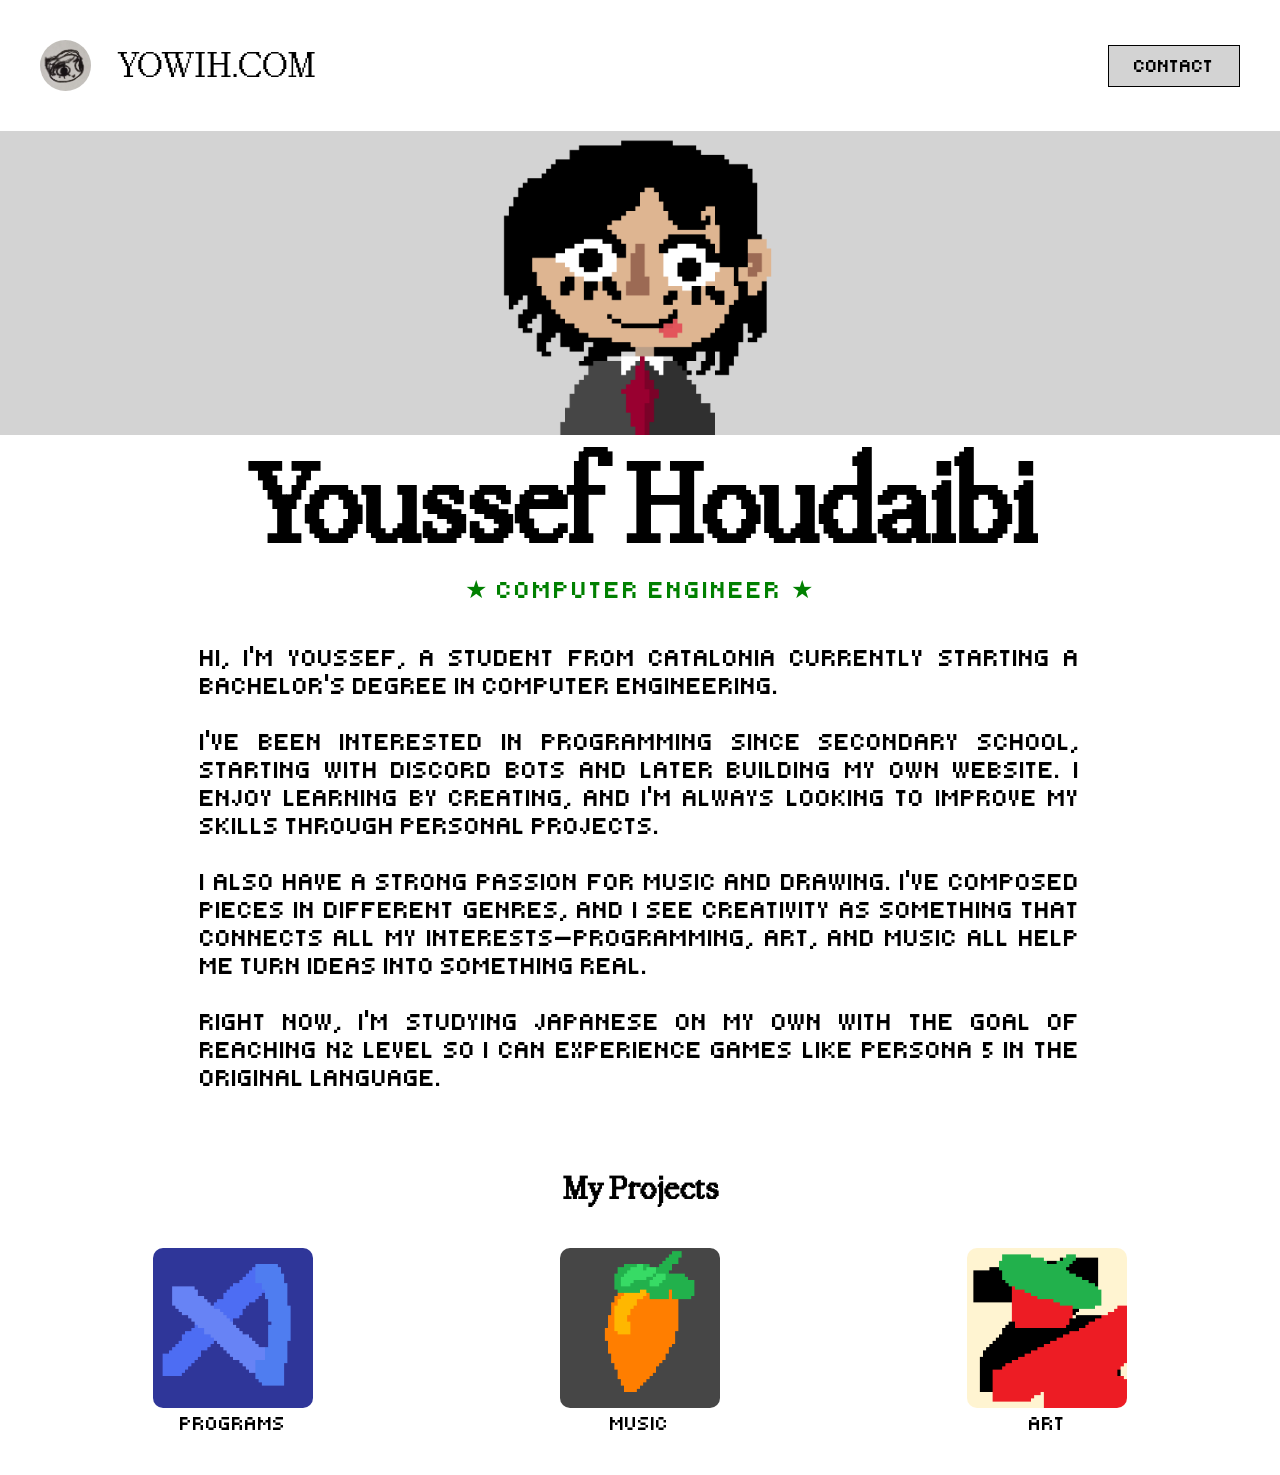
==== index.html @ ae7f0670 "changed description" ====
<!DOCTYPE html>
<html lang="en">
<head>
    <meta charset="UTF-8">
    <meta name="viewport" content="width=device-width, initial-scale=1.0">
    <title>Yowi</title>
    <link rel="stylesheet" href="style.css">
    <link rel="shortcut icon" href="res/yowi-face.png" type="image/x-icon">
    <script src="app.js" defer></script>
</head>
<body>
    <header>
        <div class="container">
            <div id="navbar">
                <div id="logo">
                    <img id="logo-profile" src="res/yowi-profile-crop.jpg" alt="">
                    <p>YOWIH.COM</p>
                </div>
                <nav>
                    <ul id="nav-links">
                        <li><a href="">HOME</a></li>
                        <li><a href="#projects-container">PROJECTS</a></li>
                    </ul>
                </nav>
                <a href="https://www.instagram.com/yowih.ig/" target="_blank"><button>CONTACT</button></a>
            </div>
        </div>
    </header>
    <main>
        <div id="profile-banner">
            <img id="profile-picture" src="res/yowi-pixel.png" alt="Yowi profile picture">
        </div>
        <div id="profile-container">
            <h1 id="profile-name">Youssef Houdaibi</h1>
            <p id="profile-role">★ Computer engineer ★</p>
        </div>
        <p id="profile-description">Hi, I’m Youssef, a student from Catalonia currently starting a Bachelor’s degree in Computer Engineering.<br><br>
            I’ve been interested in programming since secondary school, starting with Discord bots and later building my own website. I enjoy learning by creating, and I’m always looking to improve my skills through personal projects.<br><br>
            I also have a strong passion for music and drawing. I’ve composed pieces in different genres, and I see creativity as something that connects all my interests—programming, art, and music all help me turn ideas into something real.<br><br>
            Right now, I’m studying Japanese on my own with the goal of reaching N2 level so I can experience games like Persona 5 in the original language.</p>
        <div id="projects-banner">
            <h2>My Projects</h2>
            <div id="projects-container">
                <div class="project">
                    <a href="https://github.com/YowiH" target="_blank"><img src="res/skill-1.png" alt=""></a>
                    <p>Programs</p>
                </div>
                <div class="project">
                    <a href="https://on.soundcloud.com/cmPbuTCfm2aWkC9x8" target="_blank"><img src="res/skill-2.png" alt=""></a>
                    <p>Music</p>
                </div>
                <div class="project">
                    <a href="https://pinterest.com/yowihx/" target="_blank"><img src="res/skill-3.png" alt=""></a>
                    <p>ART</p>
                </div>
            </div>
        </div>
    </main>
</body>
</html>
---- style.css ----
@import url('https://fonts.googleapis.com/css2?family=Poppins:wght@400;600;700&display=swap');
@import url('https://fonts.googleapis.com/css2?family=Tiny5&display=swap');

@font-face {
    font-family: "Mondwest";
    src: url("fonts/PPMondwest-Regular.otf") format("opentype");
}

* {
    margin: 0;
    padding: 0;
    box-sizing: border-box;
}

html {
    scroll-behavior: smooth;
}

p, li, a, button {
    font-family: "Tiny5", sans-serif;
    font-weight: 400;
    text-decoration: none;
    text-transform: uppercase;
}

#navbar {
    display: flex;
    align-items: center;
    margin: 20px;
}

#logo {
    display: flex;
    align-items: center;
}

#logo-profile {
    width: 8vw;
    object-fit: cover;
    border-radius: 8vw;
    align-items: center;
}

#logo p {
    font-family: "Mondwest";
    font-size: 6vw;
    cursor: pointer;
    font-weight: 400;
    margin-left: 2vw;
}

#nav-links {
    display: none;
}

header nav {
    flex: 1;
    text-align: right;
}

header nav ul {
    display: inline-block;
    list-style-type: none;
}

header nav ul li {
    display: inline-block;
    list-style-type: none;
    margin-right: 20px;
    border-bottom: 2px solid white;
    font-size: 15px;
}

header nav ul li:hover {
    border-bottom: 2px solid black;
}

button {
    padding: 9px 25px;
    border: 1px solid black;
    cursor: pointer;
    background-color: lightgray;
    font-size: 3vw;
    align-items: center;
}

button:hover {
    background-color: rgb(169, 169, 169);
}

#profile-banner {
    display: flex;
    align-items: center;
    justify-content: space-evenly;
    padding: 5px 0 0 0;
    background-color: lightgray;
}

#profile-picture {
    width: 120px;
    display: block;
    position: relative;
    z-index: 1;
    transition: all 0.3s ease-in-out;
}
#profile-picture:active {
    transform: translateY(50px);
}

#profile-container {
    background-color: white;
    padding-top: 10px;
    z-index: 2;
    position: relative;
}

#profile-name {
    text-align: center;
    letter-spacing: -1px;
    font-size: 40px;
    font-family: "Mondwest";
}

#profile-role {
    text-align: center;
    font-size: 10px;
    font-weight: 500;
    letter-spacing: 2px;
    font-family: "Tiny5";
    color: green;
}

#profile-description {
    margin: 20px 30px 40px 30px;
    font-size: 15px;
    font-family: "Tiny5";
    text-transform: uppercase;
    text-align: justify;
}

#projects-banner {
    margin: 0 30px;
}

#projects-banner h2 {
    font-family: "Mondwest";
    font-size: 30px;
    font-weight: 600;
    text-align: center;
}

#projects-container {
    display: flex;
    justify-content: space-around;
    margin: 20px 0;
}

.project a img {
    width: 5rem;
    height: 5rem;
    border-radius: 10px;
    transition: all 0.3s ease;
}

.project img:hover {
    transform: scale(1.1);
}

.project p {
    font-size: 10px;
    text-align: center;
}

#contact {
    padding: 0 20px;
}

#contact h2 {
    font-size: 15px;
    font-weight: 600;
    text-align: center;
    display: inline;
}

#contact-links {
    margin: 10px 0;
    display: flex;
    align-items: center;
    justify-content: space-around;
}

#contact-links a {
    font-size: 10px;
    font-weight: 500;
    transition: all 0.4s ease;
    margin-right: 0px;
}

#contact-links a:hover {
    color: #777;
}

@media screen and (min-width: 992px) {
    #navbar {
        margin: 40px;
    }
    #logo-profile {
        width: 4vw;
    }
    #logo p {
        font-size: 3vw;
    }
    button {
        font-size: 1.5vw;
    }
    #profile-banner {
        display: block;
        height: 19rem;
    }
    #profile-picture {
        width: 300px;
        margin: 0 auto;
    }
    #profile-picture:hover {
        transform: scale(1.05);
    }
    #profile-picture:active {
        transform: translateY(130px)
    }
    #profile-name {
        font-size: 120px;
    }
    #profile-role {
        font-size: 25px;
    }
    #profile-description {
        font-size: 25px;
        margin: 40px 200px 80px 200px;
        text-align: justify;
    }
    #projects-banner {
        margin-top: 3em;
    }
    #projects-banner h2 {
        font-size: 34px;
    }
    #projects-container {
        margin: 40px 0;
    }
    .project a img {
        width: 10rem;
        height: 10rem;
    }
    .project p {
        font-size: 20px;
    }
    #contact h2 {
        font-size: 30px;
    }
    #contact-links a {
        font-size: 20px;
    }
}
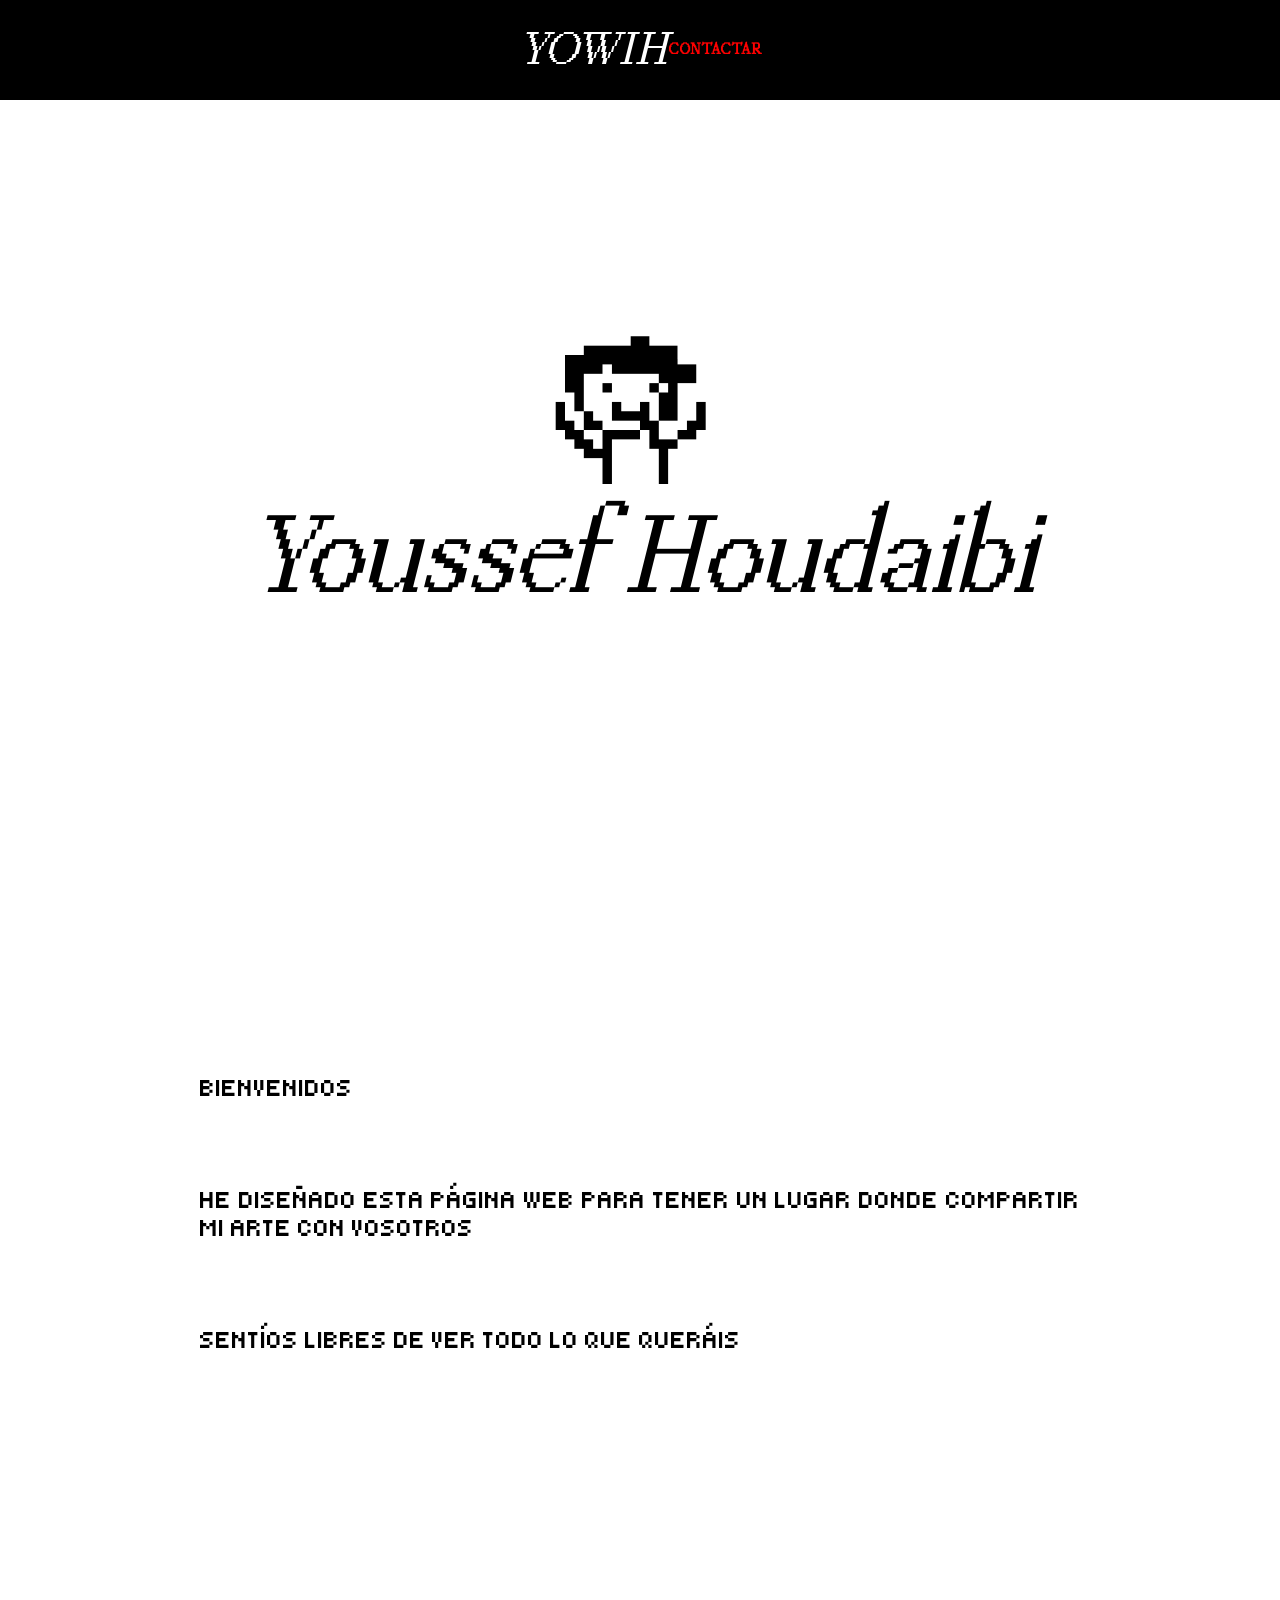
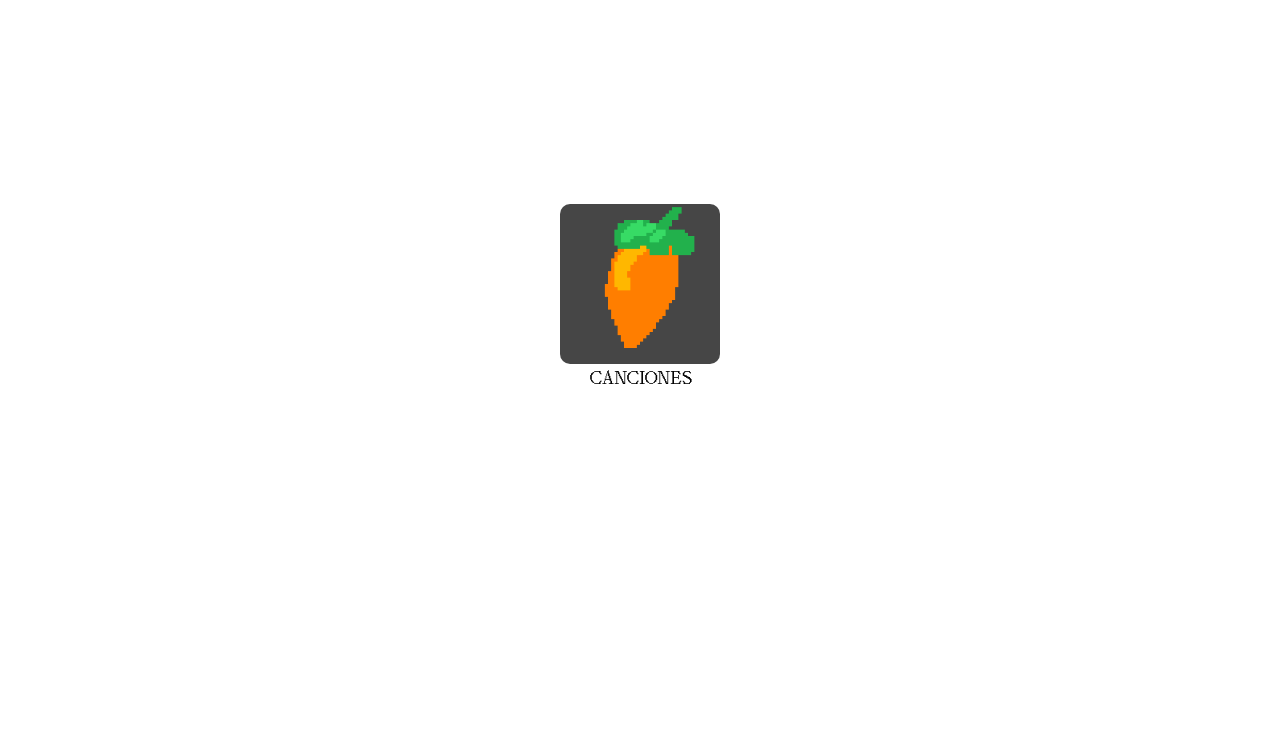
==== commit 8decf0f9: "YowiH Pixel Songs Update" ====
--- a/index.html
+++ b/index.html
@@ -6,52 +6,31 @@
     <title>Yowi</title>
     <link rel="stylesheet" href="style.css">
     <link rel="shortcut icon" href="res/yowi-face.png" type="image/x-icon">
-    <script src="app.js" defer></script>
 </head>
 <body>
     <header>
-        <div class="container">
-            <div id="navbar">
-                <div id="logo">
-                    <img id="logo-profile" src="res/yowi-profile-crop.jpg" alt="">
-                    <p>YOWIH.COM</p>
-                </div>
-                <nav>
-                    <ul id="nav-links">
-                        <li><a href="">HOME</a></li>
-                        <li><a href="#projects-container">PROJECTS</a></li>
-                    </ul>
-                </nav>
-                <a href="https://www.instagram.com/yowih.ig/" target="_blank"><button>CONTACT</button></a>
-            </div>
-        </div>
+        <a id="yowih" href="index.html">YOWIH</a>
+        <a id="subir" href="mailto:youssef.houdaibi06@gmail.com">CONTACTAR</a>
     </header>
     <main>
         <div id="profile-banner">
-            <img id="profile-picture" src="res/yowi-pixel.png" alt="Yowi profile picture">
+            <img id="profile-picture" src="res/yowi.png" alt="Yowi profile picture">
         </div>
         <div id="profile-container">
-            <h1 id="profile-name">Youssef Houdaibi</h1>
-            <p id="profile-role">★ Computer engineer ★</p>
+            <p id="profile-name">Youssef Houdaibi</p>
         </div>
-        <p id="profile-description">Hi, I’m Youssef, a student from Catalonia currently starting a Bachelor’s degree in Computer Engineering.<br><br>
-            I’ve been interested in programming since secondary school, starting with Discord bots and later building my own website. I enjoy learning by creating, and I’m always looking to improve my skills through personal projects.<br><br>
-            I also have a strong passion for music and drawing. I’ve composed pieces in different genres, and I see creativity as something that connects all my interests—programming, art, and music all help me turn ideas into something real.<br><br>
-            Right now, I’m studying Japanese on my own with the goal of reaching N2 level so I can experience games like Persona 5 in the original language.</p>
+        <p id="profile-description">
+            Bienvenidos
+            <br><br><br><br>
+            He diseñado esta página web para tener un lugar donde compartir mi arte con vosotros
+            <br><br><br><br>
+            Sentíos libres de ver todo lo que queráis
+        </p>
         <div id="projects-banner">
-            <h2>My Projects</h2>
             <div id="projects-container">
                 <div class="project">
-                    <a href="https://github.com/YowiH" target="_blank"><img src="res/skill-1.png" alt=""></a>
-                    <p>Programs</p>
-                </div>
-                <div class="project">
-                    <a href="https://on.soundcloud.com/cmPbuTCfm2aWkC9x8" target="_blank"><img src="res/skill-2.png" alt=""></a>
-                    <p>Music</p>
-                </div>
-                <div class="project">
-                    <a href="https://pinterest.com/yowihx/" target="_blank"><img src="res/skill-3.png" alt=""></a>
-                    <p>ART</p>
+                    <a href="canciones.html" target="_blank"><img src="res/skill-2.png" alt=""></a>
+                    <p>Canciones</p>
                 </div>
             </div>
         </div>
--- a/style.css
+++ b/style.css
@@ -1,6 +1,5 @@
 @import url('https://fonts.googleapis.com/css2?family=Poppins:wght@400;600;700&display=swap');
 @import url('https://fonts.googleapis.com/css2?family=Tiny5&display=swap');
-
 @font-face {
     font-family: "Mondwest";
     src: url("fonts/PPMondwest-Regular.otf") format("opentype");
@@ -11,127 +10,72 @@
     padding: 0;
     box-sizing: border-box;
 }
-
 html {
     scroll-behavior: smooth;
 }
 
-p, li, a, button {
-    font-family: "Tiny5", sans-serif;
-    font-weight: 400;
+header {
+    background-color: black;
+    width: 100%;
+    height: 50px;
+    display: flex;
+    align-items: center;
+    justify-content: center;
+    font-family: "Mondwest";
+    padding: 50px;
+    position: fixed;
+    top: 0;
+    left: 0;
+    transition: top 0.3s ease-in-out;
+    z-index: 10;
+}
+#yowih {
+    font-size: 50px;
+    font-style: italic;
+    color: white;
     text-decoration: none;
-    text-transform: uppercase;
-}
-
-#navbar {
-    display: flex;
-    align-items: center;
-    margin: 20px;
-}
-
-#logo {
-    display: flex;
-    align-items: center;
-}
-
-#logo-profile {
-    width: 8vw;
-    object-fit: cover;
-    border-radius: 8vw;
-    align-items: center;
-}
-
-#logo p {
-    font-family: "Mondwest";
-    font-size: 6vw;
-    cursor: pointer;
-    font-weight: 400;
-    margin-left: 2vw;
-}
-
-#nav-links {
-    display: none;
-}
-
-header nav {
-    flex: 1;
-    text-align: right;
-}
-
-header nav ul {
-    display: inline-block;
-    list-style-type: none;
-}
-
-header nav ul li {
-    display: inline-block;
-    list-style-type: none;
-    margin-right: 20px;
-    border-bottom: 2px solid white;
-    font-size: 15px;
-}
-
-header nav ul li:hover {
-    border-bottom: 2px solid black;
-}
-
-button {
-    padding: 9px 25px;
-    border: 1px solid black;
-    cursor: pointer;
-    background-color: lightgray;
-    font-size: 3vw;
-    align-items: center;
-}
-
-button:hover {
-    background-color: rgb(169, 169, 169);
+}
+#subir {
+    text-decoration: none;
+    color: red;
+    font-weight: bold;
 }
 
 #profile-banner {
     display: flex;
     align-items: center;
     justify-content: space-evenly;
-    padding: 5px 0 0 0;
-    background-color: lightgray;
-}
-
+    margin-top: 30vh;
+}
 #profile-picture {
     width: 120px;
     display: block;
     position: relative;
     z-index: 1;
     transition: all 0.3s ease-in-out;
+    border-radius: 100%;
+    top: 40px;
 }
 #profile-picture:active {
-    transform: translateY(50px);
-}
-
+    cursor: pointer;
+    transform: translateY(-50px);
+}
 #profile-container {
     background-color: white;
     padding-top: 10px;
     z-index: 2;
     position: relative;
 }
-
 #profile-name {
     text-align: center;
     letter-spacing: -1px;
-    font-size: 40px;
-    font-family: "Mondwest";
-}
-
-#profile-role {
-    text-align: center;
-    font-size: 10px;
-    font-weight: 500;
-    letter-spacing: 2px;
-    font-family: "Tiny5";
-    color: green;
-}
-
+    font-size: 10vw;
+    font-family: "Mondwest";
+    font-style: italic;
+    text-transform: none;
+}
 #profile-description {
-    margin: 20px 30px 40px 30px;
+    margin: 40vh 30px 40px 30px;
     font-size: 15px;
     font-family: "Tiny5";
     text-transform: uppercase;
@@ -152,7 +96,7 @@
 #projects-container {
     display: flex;
     justify-content: space-around;
-    margin: 20px 0;
+    margin: 40vh 0;
 }
 
 .project a img {
@@ -163,12 +107,13 @@
 }
 
 .project img:hover {
-    transform: scale(1.1);
+    transform: scale(1.05);
 }
 
 .project p {
-    font-size: 10px;
-    text-align: center;
+    text-align: center;
+    font-family: "Mondwest";
+    text-transform: uppercase;
 }
 
 #contact {
@@ -216,16 +161,16 @@
     #profile-banner {
         display: block;
         height: 19rem;
+        margin-top: 20vh;
     }
     #profile-picture {
         width: 300px;
         margin: 0 auto;
-    }
-    #profile-picture:hover {
-        transform: scale(1.05);
+        top: 100px;
+        cursor: pointer;
     }
     #profile-picture:active {
-        transform: translateY(130px)
+        transform: translateY(-130px);
     }
     #profile-name {
         font-size: 120px;
@@ -235,7 +180,7 @@
     }
     #profile-description {
         font-size: 25px;
-        margin: 40px 200px 80px 200px;
+        margin: 50vh 200px;
         text-align: justify;
     }
     #projects-banner {
@@ -245,7 +190,7 @@
         font-size: 34px;
     }
     #projects-container {
-        margin: 40px 0;
+        margin: 40vh 0;
     }
     .project a img {
         width: 10rem;
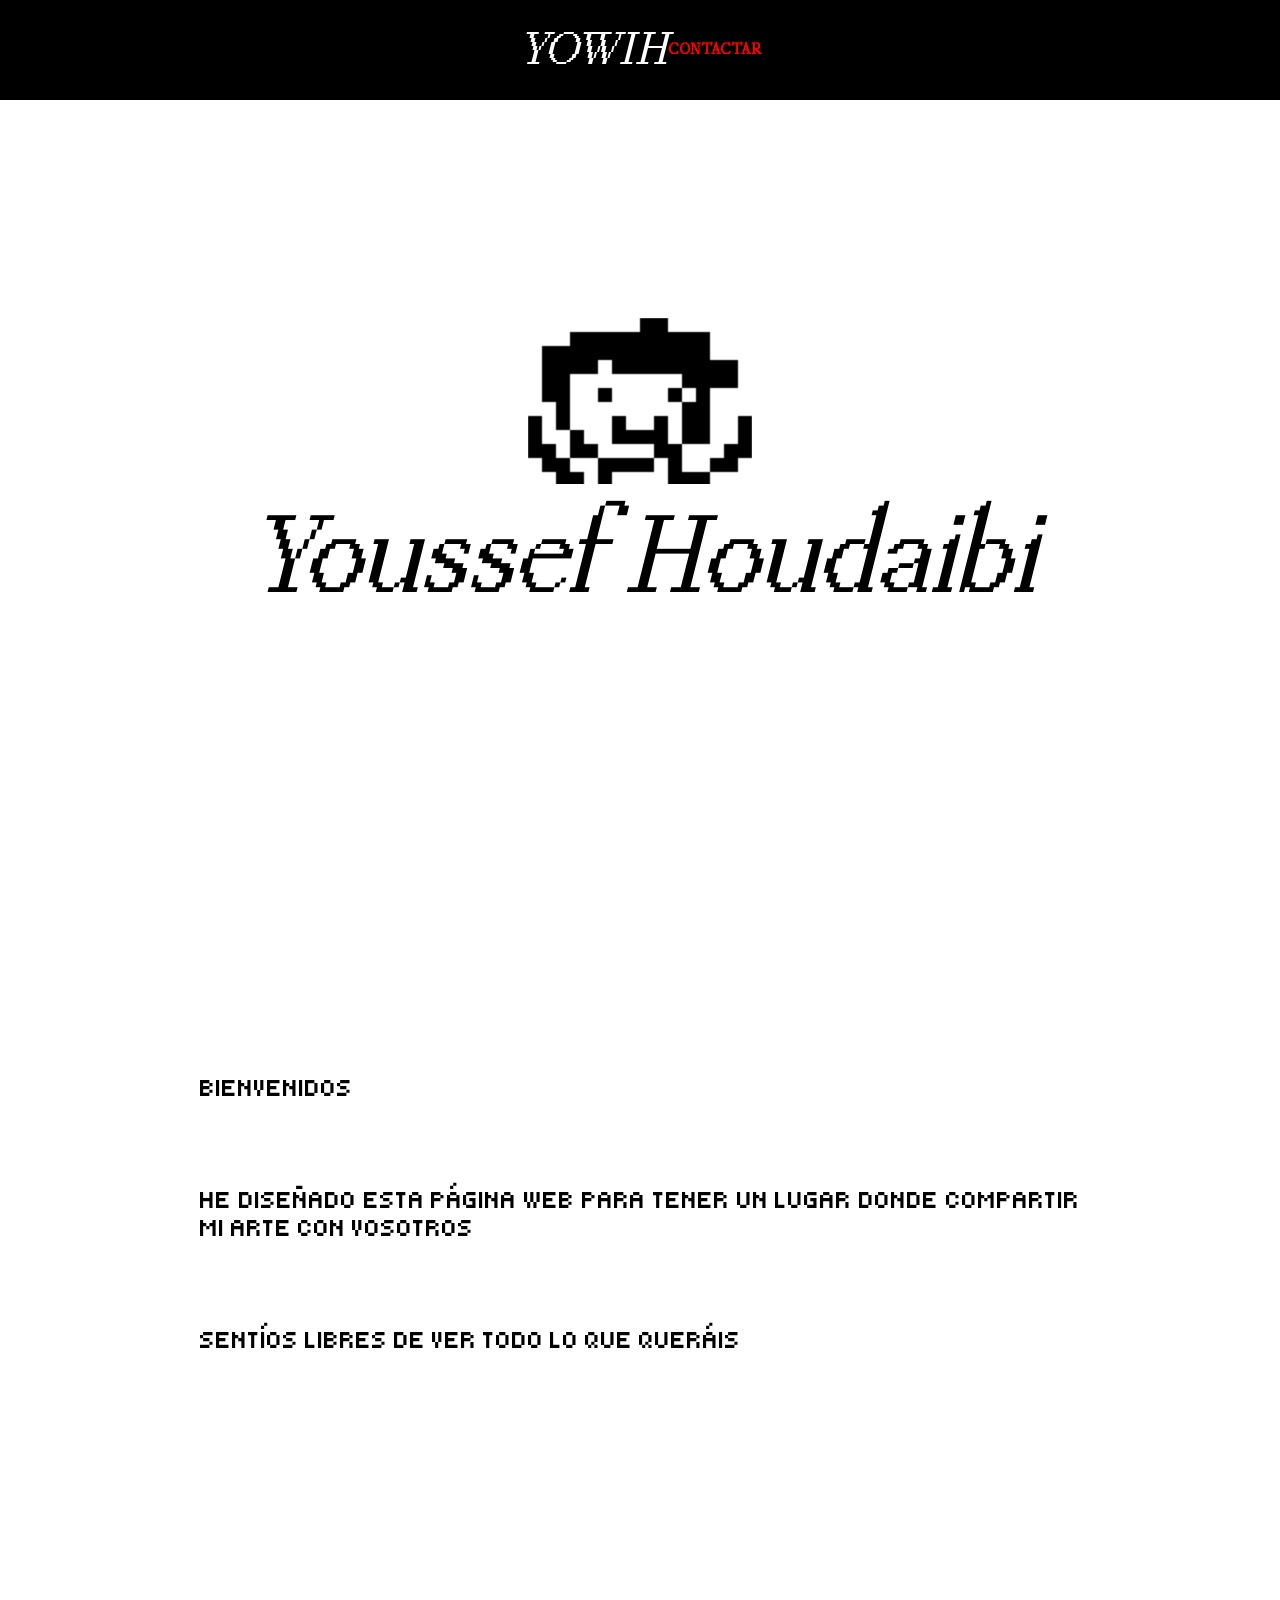
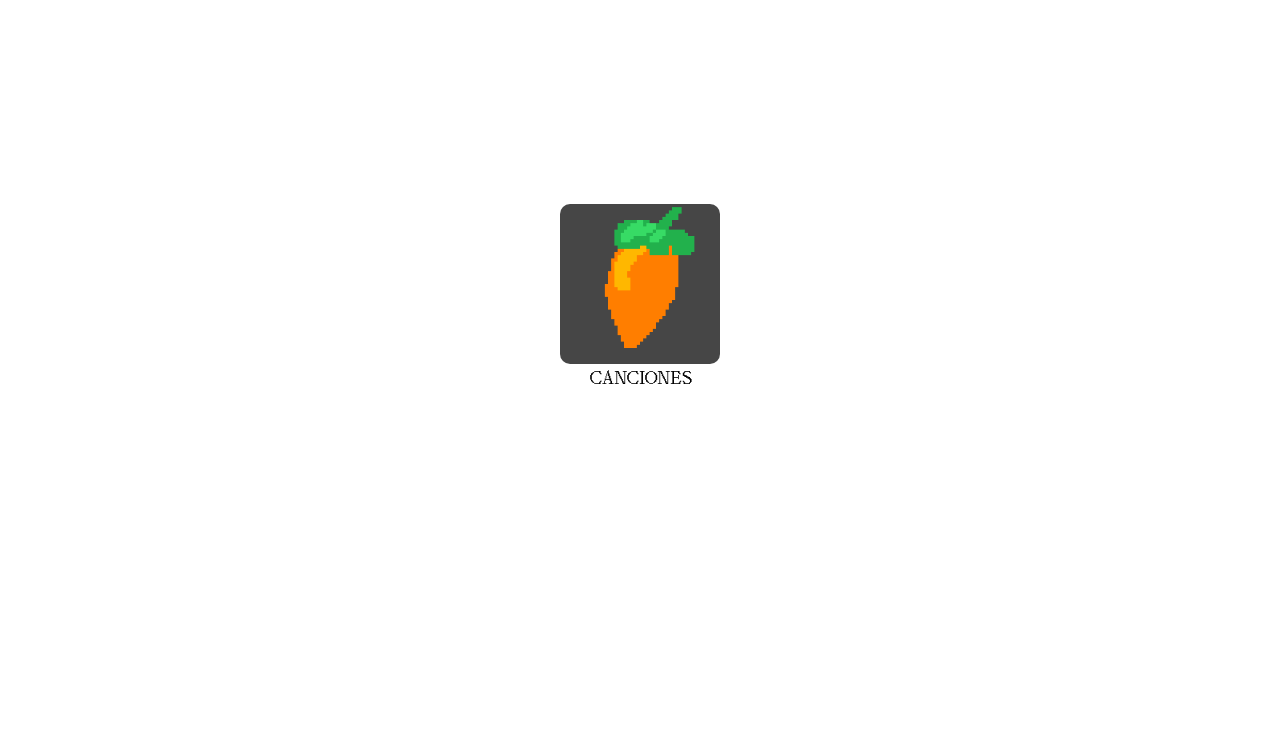
==== commit cf8a0651: "yowi white centered update" ====
--- a/index.html
+++ b/index.html
@@ -3,18 +3,26 @@
 <head>
     <meta charset="UTF-8">
     <meta name="viewport" content="width=device-width, initial-scale=1.0">
+    
     <title>Yowi</title>
+    
     <link rel="stylesheet" href="style.css">
     <link rel="shortcut icon" href="res/yowi-face.png" type="image/x-icon">
+
+    <link rel="apple-touch-icon" href="res/yowi-profile-crop.jpg">
+    <meta name="apple-mobile-web-app-capable" content="yes">
+
+    <link rel="manifest" href="manifest.json">
+    <meta name="theme-color" content="#000000">
 </head>
 <body>
     <header>
-        <a id="yowih" href="index.html">YOWIH</a>
+        <a id="yowih" href="#top">YOWIH</a>
         <a id="subir" href="mailto:youssef.houdaibi06@gmail.com">CONTACTAR</a>
     </header>
     <main>
         <div id="profile-banner">
-            <img id="profile-picture" src="res/yowi.png" alt="Yowi profile picture">
+            <img id="profile-picture" src="res/yowi-white-face.png" alt="Yowi profile picture">
         </div>
         <div id="profile-container">
             <p id="profile-name">Youssef Houdaibi</p>
@@ -29,7 +37,7 @@
         <div id="projects-banner">
             <div id="projects-container">
                 <div class="project">
-                    <a href="canciones.html" target="_blank"><img src="res/skill-2.png" alt=""></a>
+                    <a href="canciones/canciones.html" target="_blank"><img src="res/skill-2.png" alt=""></a>
                     <p>Canciones</p>
                 </div>
             </div>
--- a/style.css
+++ b/style.css
@@ -2,7 +2,7 @@
 @import url('https://fonts.googleapis.com/css2?family=Tiny5&display=swap');
 @font-face {
     font-family: "Mondwest";
-    src: url("fonts/PPMondwest-Regular.otf") format("opentype");
+    src: url("public/PPMondwest-Regular.otf") format("opentype");
 }
 
 * {
@@ -48,17 +48,16 @@
     margin-top: 30vh;
 }
 #profile-picture {
-    width: 120px;
+    width: 20%;
     display: block;
     position: relative;
     z-index: 1;
-    transition: all 0.3s ease-in-out;
-    border-radius: 100%;
-    top: 40px;
+    transition: all 0s ease-in-out;
+    top: 50%;
 }
 #profile-picture:active {
     cursor: pointer;
-    transform: translateY(-50px);
+    transform: translateY(30%);
 }
 #profile-container {
     background-color: white;
@@ -164,13 +163,14 @@
         margin-top: 20vh;
     }
     #profile-picture {
-        width: 300px;
+        width: 20%;
         margin: 0 auto;
-        top: 100px;
+        top: 35%;
         cursor: pointer;
+        transition: all 0s ease-in-out;
     }
     #profile-picture:active {
-        transform: translateY(-130px);
+        transform: translateY(10%);
     }
     #profile-name {
         font-size: 120px;
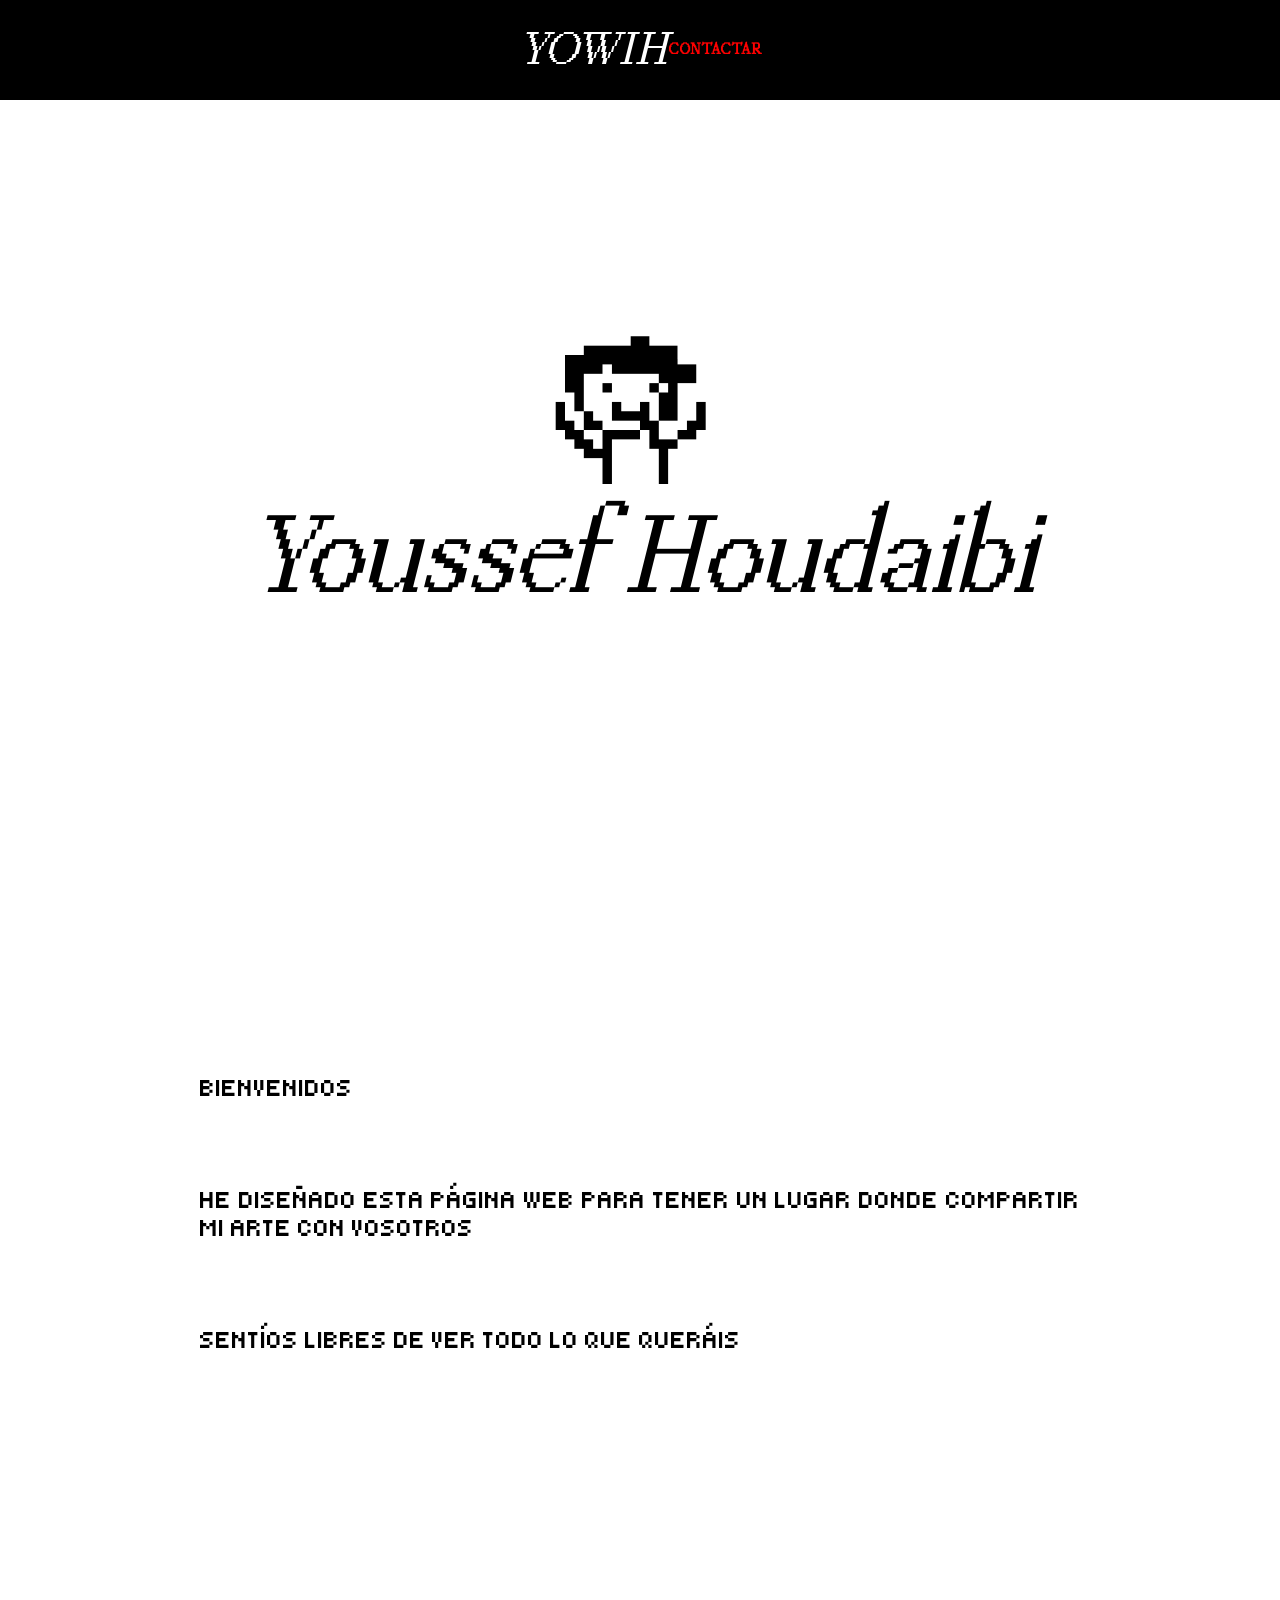
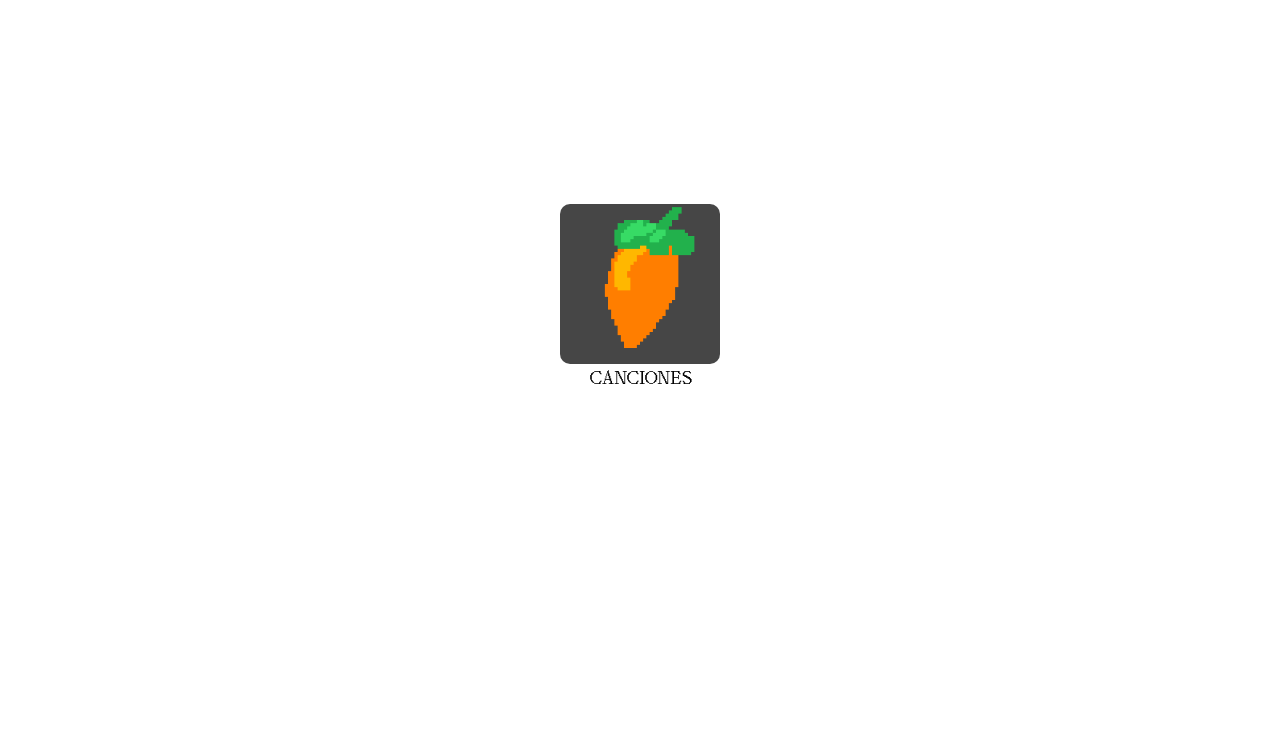
==== commit 53b900e8: "Revert "yowi white centered update" This reverts commit cf8a0651b2af28f1b085c3878eeae7ddb4dc5202." ====
--- a/index.html
+++ b/index.html
@@ -9,7 +9,7 @@
     <link rel="stylesheet" href="style.css">
     <link rel="shortcut icon" href="res/yowi-face.png" type="image/x-icon">
 
-    <link rel="apple-touch-icon" href="res/yowi-profile-crop.jpg">
+    <link rel="apple-touch-icon" href="res/yowi-face.png">
     <meta name="apple-mobile-web-app-capable" content="yes">
 
     <link rel="manifest" href="manifest.json">
@@ -22,7 +22,7 @@
     </header>
     <main>
         <div id="profile-banner">
-            <img id="profile-picture" src="res/yowi-white-face.png" alt="Yowi profile picture">
+            <img id="profile-picture" src="res/yowi.png" alt="Yowi profile picture">
         </div>
         <div id="profile-container">
             <p id="profile-name">Youssef Houdaibi</p>
--- a/style.css
+++ b/style.css
@@ -48,16 +48,17 @@
     margin-top: 30vh;
 }
 #profile-picture {
-    width: 20%;
+    width: 120px;
     display: block;
     position: relative;
     z-index: 1;
-    transition: all 0s ease-in-out;
-    top: 50%;
+    transition: all 0.3s ease-in-out;
+    border-radius: 100%;
+    top: 40px;
 }
 #profile-picture:active {
     cursor: pointer;
-    transform: translateY(30%);
+    transform: translateY(-50px);
 }
 #profile-container {
     background-color: white;
@@ -163,14 +164,13 @@
         margin-top: 20vh;
     }
     #profile-picture {
-        width: 20%;
+        width: 300px;
         margin: 0 auto;
-        top: 35%;
+        top: 100px;
         cursor: pointer;
-        transition: all 0s ease-in-out;
     }
     #profile-picture:active {
-        transform: translateY(10%);
+        transform: translateY(-130px);
     }
     #profile-name {
         font-size: 120px;
